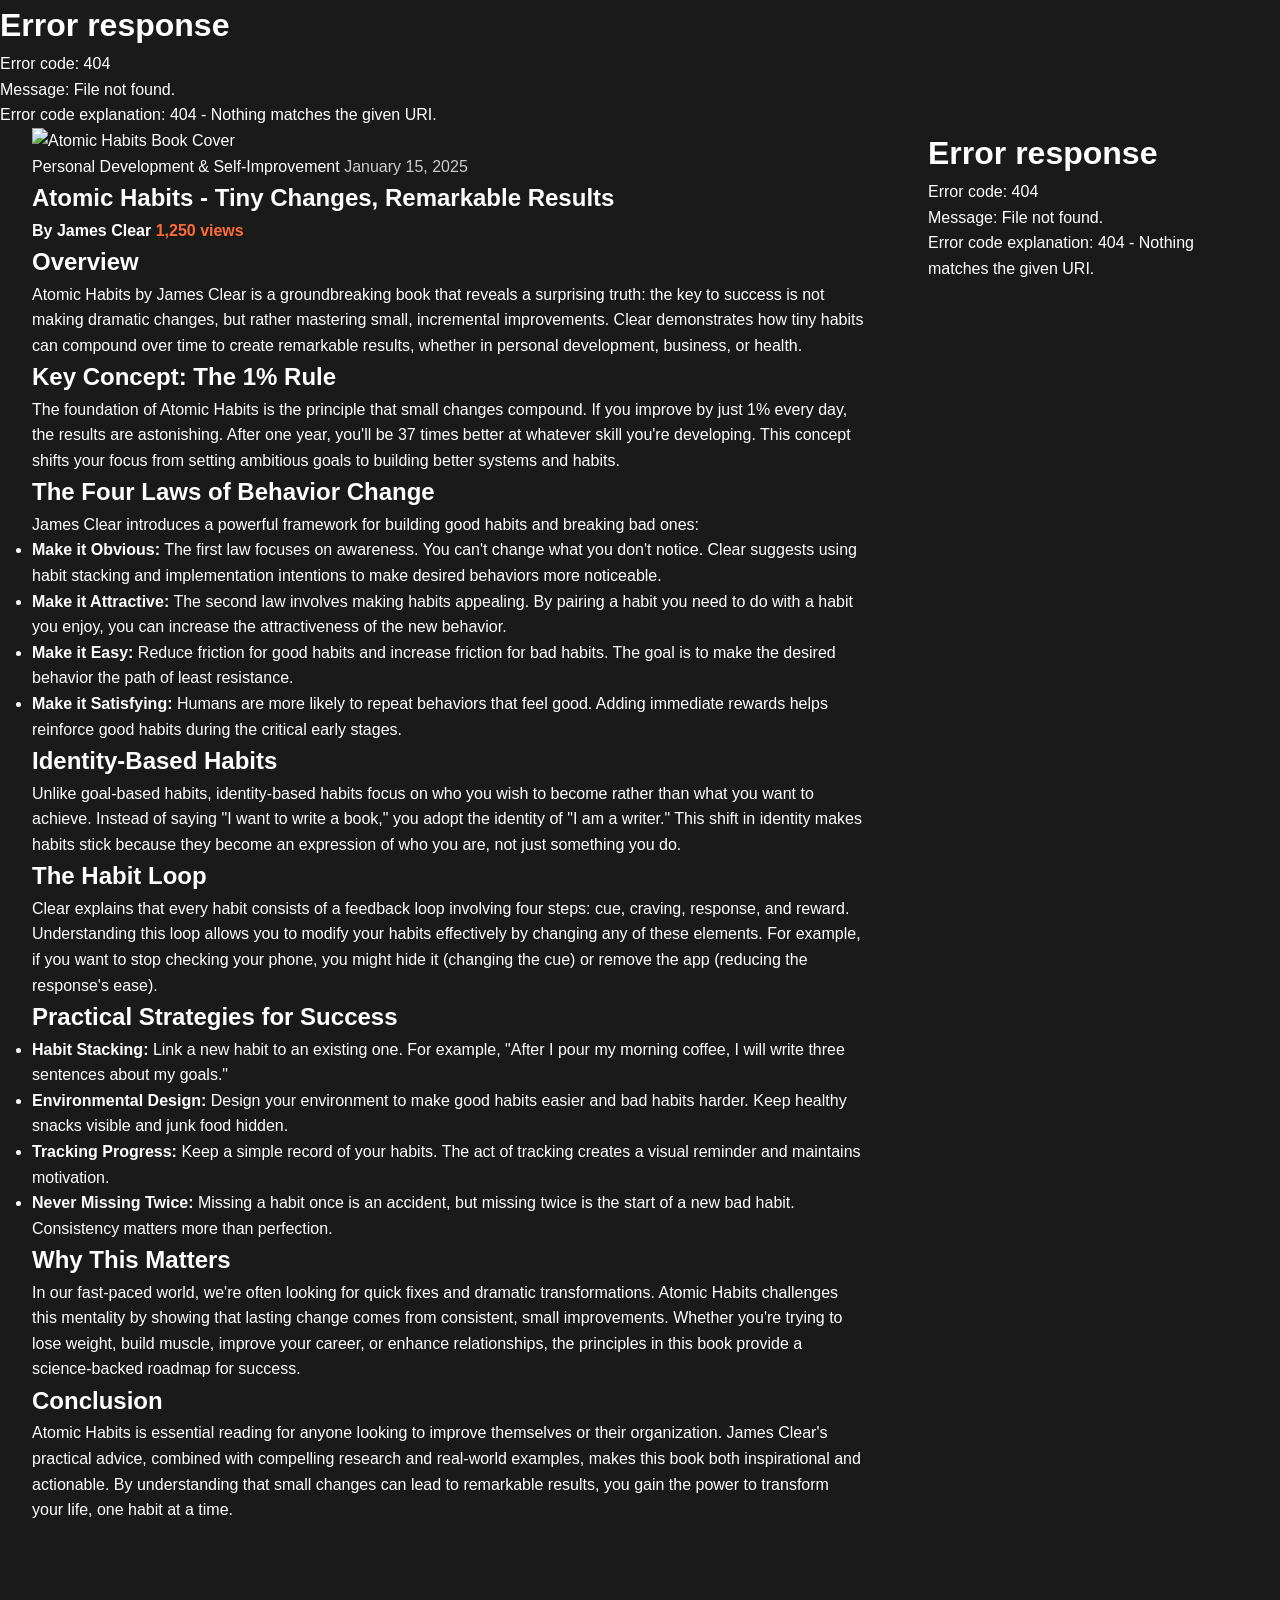
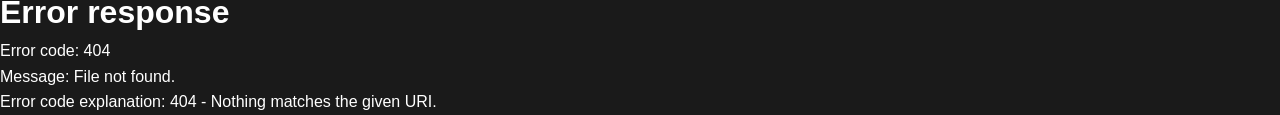
==== posts/atomic-habits.html @ c972b33b "Create atomic-habits.html" ====
<!DOCTYPE html>
<html lang="en">
<head>
    <meta charset="UTF-8">
    <meta name="viewport" content="width=device-width, initial-scale=1.0">
    <meta name="description" content="Atomic Habits by James Clear - Learn how tiny incremental changes can lead to remarkable results. A comprehensive summary of the habit-building framework.">
    <meta name="keywords" content="atomic habits, james clear, habits, productivity, personal development, self-improvement">
    <meta name="author" content="James Clear">
    <meta name="theme-color" content="#1a1a1a">
    
    <!-- Open Graph / Social -->
    <meta property="og:type" content="article">
    <meta property="og:url" content="https://booksummary.github.io/posts/atomic-habits.html">
    <meta property="og:title" content="Atomic Habits - Tiny Changes, Remarkable Results">
    <meta property="og:description" content="Learn how tiny incremental changes can lead to remarkable results. James Clear's Atomic Habits provides a framework for building good habits and breaking bad ones.">
    <meta property="og:image" content="https://images.unsplash.com/photo-1507842217343-583f20270319?w=800&h=600&fit=crop">
    
    <!-- Schema Markup -->
    <script type="application/ld+json">
    {
        "@context": "https://schema.org",
        "@type": "Article",
        "headline": "Atomic Habits - Tiny Changes, Remarkable Results",
        "description": "Comprehensive summary of James Clear's Atomic Habits",
        "author": {
            "@type": "Person",
            "name": "James Clear"
        },
        "datePublished": "2025-12-26",
        "image": "https://images.unsplash.com/photo-1507842217343-583f20270319?w=800&h=600&fit=crop",
        "publisher": {
            "@type": "Organization",
            "name": "BookSummary",
            "logo": {
                "@type": "ImageObject",
                "url": "https://booksummary.github.io/logo.svg"
            }
        }
    }
    </script>

    <title>Atomic Habits - Tiny Changes, Remarkable Results | BookSummary</title>
    <link rel="icon" type="image/svg+xml" href="../favicon.svg">
    <link rel="stylesheet" href="../styles.css">
</head>
<body>
    <div id="header-container"></div>
    
    <main>
        <div class="content-wrapper">
            <div class="main-content">
                <!-- Post Header -->
                <article class="post-article">
                    <div class="post-hero">
                        <img src="https://images.unsplash.com/photo-1507842217343-583f20270319?w=1000&h=600&fit=crop" alt="Atomic Habits Book Cover" class="post-hero-image">
                    </div>

                    <div class="post-header">
                        <div class="post-header-meta">
                            <span class="post-category">Personal Development & Self-Improvement</span>
                            <span class="post-date">January 15, 2025</span>
                        </div>
                        <h1>Atomic Habits - Tiny Changes, Remarkable Results</h1>
                        <div class="post-author-info">
                            <strong>By James Clear</strong>
                            <span class="post-views">1,250 views</span>
                        </div>
                    </div>

                    <!-- Post Content -->
                    <div class="post-body">
                        <section>
                            <h2>Overview</h2>
                            <p>Atomic Habits by James Clear is a groundbreaking book that reveals a surprising truth: the key to success is not making dramatic changes, but rather mastering small, incremental improvements. Clear demonstrates how tiny habits can compound over time to create remarkable results, whether in personal development, business, or health.</p>
                        </section>

                        <section>
                            <h2>Key Concept: The 1% Rule</h2>
                            <p>The foundation of Atomic Habits is the principle that small changes compound. If you improve by just 1% every day, the results are astonishing. After one year, you'll be 37 times better at whatever skill you're developing. This concept shifts your focus from setting ambitious goals to building better systems and habits.</p>
                        </section>

                        <section>
                            <h2>The Four Laws of Behavior Change</h2>
                            <p>James Clear introduces a powerful framework for building good habits and breaking bad ones:</p>
                            <ul>
                                <li><strong>Make it Obvious:</strong> The first law focuses on awareness. You can't change what you don't notice. Clear suggests using habit stacking and implementation intentions to make desired behaviors more noticeable.</li>
                                <li><strong>Make it Attractive:</strong> The second law involves making habits appealing. By pairing a habit you need to do with a habit you enjoy, you can increase the attractiveness of the new behavior.</li>
                                <li><strong>Make it Easy:</strong> Reduce friction for good habits and increase friction for bad habits. The goal is to make the desired behavior the path of least resistance.</li>
                                <li><strong>Make it Satisfying:</strong> Humans are more likely to repeat behaviors that feel good. Adding immediate rewards helps reinforce good habits during the critical early stages.</li>
                            </ul>
                        </section>

                        <section>
                            <h2>Identity-Based Habits</h2>
                            <p>Unlike goal-based habits, identity-based habits focus on who you wish to become rather than what you want to achieve. Instead of saying "I want to write a book," you adopt the identity of "I am a writer." This shift in identity makes habits stick because they become an expression of who you are, not just something you do.</p>
                        </section>

                        <section>
                            <h2>The Habit Loop</h2>
                            <p>Clear explains that every habit consists of a feedback loop involving four steps: cue, craving, response, and reward. Understanding this loop allows you to modify your habits effectively by changing any of these elements. For example, if you want to stop checking your phone, you might hide it (changing the cue) or remove the app (reducing the response's ease).</p>
                        </section>

                        <section>
                            <h2>Practical Strategies for Success</h2>
                            <ul>
                                <li><strong>Habit Stacking:</strong> Link a new habit to an existing one. For example, "After I pour my morning coffee, I will write three sentences about my goals."</li>
                                <li><strong>Environmental Design:</strong> Design your environment to make good habits easier and bad habits harder. Keep healthy snacks visible and junk food hidden.</li>
                                <li><strong>Tracking Progress:</strong> Keep a simple record of your habits. The act of tracking creates a visual reminder and maintains motivation.</li>
                                <li><strong>Never Missing Twice:</strong> Missing a habit once is an accident, but missing twice is the start of a new bad habit. Consistency matters more than perfection.</li>
                            </ul>
                        </section>

                        <section>
                            <h2>Why This Matters</h2>
                            <p>In our fast-paced world, we're often looking for quick fixes and dramatic transformations. Atomic Habits challenges this mentality by showing that lasting change comes from consistent, small improvements. Whether you're trying to lose weight, build muscle, improve your career, or enhance relationships, the principles in this book provide a science-backed roadmap for success.</p>
                        </section>

                        <section>
                            <h2>Conclusion</h2>
                            <p>Atomic Habits is essential reading for anyone looking to improve themselves or their organization. James Clear's practical advice, combined with compelling research and real-world examples, makes this book both inspirational and actionable. By understanding that small changes can lead to remarkable results, you gain the power to transform your life, one habit at a time.</p>
                        </section>
                    </div>

                    <!-- Navigation Links -->
                    <div class="post-navigation" id="postNavigation">
                        <!-- Populated by JS -->
                    </div>
                </article>
            </div>

            <!-- Sidebar -->
            <div id="sidebar-container"></div>
        </div>
    </main>

    <div id="footer-container"></div>

    <script src="../js/posts.js"></script>
    <script src="../js/components.js"></script>
    <script src="../js/post-detail.js"></script>
</body>
</html>
---- styles.css ----
:root {
  /* Brutalist Colors */
  --bg-primary: #1a1a1a;
  --bg-secondary: #2a2a2a;
  --text-primary: #ffffff;
  --text-secondary: #cccccc;
  --border-color: #404040;

  /* Colorful Accents */
  --accent-primary: #ff6b35;
  --accent-secondary: #004e89;
  --accent-tertiary: #1dd1a1;
  --accent-warning: #ffd60a;

  /* Spacing */
  --spacing-xs: 0.5rem;
  --spacing-sm: 1rem;
  --spacing-md: 1.5rem;
  --spacing-lg: 2rem;
  --spacing-xl: 3rem;
  --spacing-2xl: 4rem;

  /* Transitions */
  --transition-fast: 0.2s ease;
  --transition-smooth: 0.4s cubic-bezier(0.4, 0, 0.2, 1);
}

* {
  margin: 0;
  padding: 0;
  box-sizing: border-box;
}

html {
  scroll-behavior: smooth;
}

body {
  font-family: -apple-system, BlinkMacSystemFont, "Segoe UI", Roboto, "Helvetica Neue", sans-serif;
  background-color: var(--bg-primary);
  color: var(--text-primary);
  line-height: 1.6;
  font-size: 16px;
}

/* Header Styles */
.header {
  background-color: var(--bg-secondary);
  border-bottom: 2px solid var(--border-color);
  position: sticky;
  top: 0;
  z-index: 1000;
  backdrop-filter: blur(10px);
  background-color: rgba(42, 42, 42, 0.95);
}

.header-container {
  max-width: 1400px;
  margin: 0 auto;
  padding: var(--spacing-md) var(--spacing-lg);
  display: flex;
  justify-content: space-between;
  align-items: center;
  gap: var(--spacing-xl);
}

.logo-section {
  flex-shrink: 0;
}

.logo {
  display: flex;
  align-items: center;
  gap: var(--spacing-sm);
  text-decoration: none;
  color: var(--text-primary);
  font-size: 1.25rem;
  font-weight: 700;
  letter-spacing: -1px;
  transition: transform var(--transition-fast);
}

.logo:hover {
  transform: scale(1.05);
}

.logo-icon {
  color: var(--accent-primary);
  animation: float 3s ease-in-out infinite;
}

@keyframes float {
  0%,
  100% {
    transform: translateY(0px);
  }
  50% {
    transform: translateY(-8px);
  }
}

.nav-menu {
  flex: 1;
}

.nav-menu ul {
  list-style: none;
  display: flex;
  gap: var(--spacing-xl);
}

.nav-link {
  color: var(--text-secondary);
  text-decoration: none;
  text-transform: uppercase;
  font-size: 0.875rem;
  letter-spacing: 1px;
  font-weight: 600;
  position: relative;
  transition: color var(--transition-fast);
}

.nav-link::after {
  content: "";
  position: absolute;
  bottom: -4px;
  left: 0;
  width: 0;
  height: 2px;
  background: linear-gradient(90deg, var(--accent-primary), var(--accent-secondary));
  transition: width var(--transition-smooth);
}

.nav-link:hover {
  color: var(--text-primary);
}

.nav-link:hover::after {
  width: 100%;
}

.search-box {
  display: flex;
  background-color: var(--bg-primary);
  border: 1px solid var(--border-color);
  border-radius: 4px;
  overflow: hidden;
  flex-shrink: 0;
}

.search-box input {
  flex: 1;
  background: transparent;
  border: none;
  color: var(--text-primary);
  padding: var(--spacing-sm) var(--spacing-md);
  outline: none;
  width: 200px;
}

.search-box input::placeholder {
  color: var(--text-secondary);
}

.search-btn {
  background: transparent;
  border: none;
  color: var(--text-secondary);
  padding: var(--spacing-sm) var(--spacing-md);
  cursor: pointer;
  transition: color var(--transition-fast);
}

.search-btn:hover {
  color: var(--accent-primary);
}

/* Hero Section */
.hero-section {
  margin-bottom: var(--spacing-2xl);
  position: relative;
  overflow: hidden;
}

.slider-container {
  position: relative;
  max-width: 1400px;
  margin: 0 auto;
  padding: 0 var(--spacing-lg);
}

.slider {
  display: grid;
  grid-template-columns: repeat(auto-fit, minmax(300px, 1fr));
  gap: var(--spacing-lg);
  padding: var(--spacing-2xl) 0;
  overflow-x: auto;
  scroll-behavior: smooth;
  scroll-snap-type: x mandatory;
}

.slider::-webkit-scrollbar {
  height: 6px;
}

.slider::-webkit-scrollbar-track {
  background: var(--bg-secondary);
}

.slider::-webkit-scrollbar-thumb {
  background: var(--accent-primary);
  border-radius: 3px;
}

.slider-item {
  scroll-snap-align: start;
  flex-shrink: 0;
  width: 100%;
  aspect-ratio: 16 / 9;
  position: relative;
  cursor: pointer;
  animation: slideIn 0.6s cubic-bezier(0.34, 1.56, 0.64, 1);
}

@keyframes slideIn {
  from {
    opacity: 0;
    transform: translateX(30px);
  }
  to {
    opacity: 1;
    transform: translateX(0);
  }
}

.slider-item-image {
  width: 100%;
  height: 100%;
  object-fit: cover;
  border: 2px solid var(--border-color);
}

.slider-item-overlay {
  position: absolute;
  inset: 0;
  background: linear-gradient(180deg, transparent 30%, rgba(0, 0, 0, 0.8) 100%);
  display: flex;
  flex-direction: column;
  justify-content: flex-end;
  padding: var(--spacing-lg);
  color: var(--text-primary);
  transition: background var(--transition-smooth);
}

.slider-item:hover .slider-item-overlay {
  background: linear-gradient(180deg, transparent 0%, rgba(0, 0, 0, 0.95) 100%);
}

.slider-item-title {
  font-size: 1.5rem;
  font-weight: 700;
  margin-bottom: var(--spacing-sm);
  letter-spacing: -0.5px;
}

.slider-item-category {
  color: var(--accent-primary);
  font-size: 0.875rem;
  text-transform: uppercase;
  letter-spacing: 1px;
  font-weight: 600;
}

.slider-btn {
  position: absolute;
  top: 50%;
  transform: translateY(-50%);
  width: 48px;
  height: 48px;
  background-color: var(--accent-primary);
  border: none;
  color: var(--bg-primary);
  font-size: 24px;
  font-weight: bold;
  cursor: pointer;
  z-index: 10;
  transition: all var(--transition-fast);
  border-radius: 4px;
}

.slider-btn:hover {
  background-color: var(--accent-secondary);
  transform: translateY(-50%) scale(1.1);
}

.slider-btn.prev {
  left: var(--spacing-lg);
}

.slider-btn.next {
  right: var(--spacing-lg);
}

.slider-dots {
  display: flex;
  justify-content: center;
  gap: var(--spacing-sm);
  padding: var(--spacing-lg) 0 var(--spacing-2xl);
}

.dot {
  width: 12px;
  height: 12px;
  border-radius: 50%;
  background-color: var(--border-color);
  cursor: pointer;
  transition: all var(--transition-smooth);
  border: 2px solid transparent;
}

.dot.active {
  background-color: var(--accent-primary);
  width: 32px;
  border-radius: 6px;
}

.dot:hover {
  background-color: var(--accent-secondary);
}

/* Content Layout */
.content-wrapper {
  max-width: 1400px;
  margin: 0 auto;
  padding: 0 var(--spacing-lg);
  display: grid;
  grid-template-columns: 1fr 320px;
  gap: var(--spacing-2xl);
  margin-bottom: var(--spacing-2xl);
}

.main-content {
  display: flex;
  flex-direction: column;
  gap: var(--spacing-2xl);
}

/* Category Sections */
#category-sections {
  display: flex;
  flex-direction: column;
  gap: var(--spacing-2xl);
}

.category-section {
  animation: fadeIn 0.6s ease;
}

@keyframes fadeIn {
  from {
    opacity: 0;
    transform: translateY(20px);
  }
  to {
    opacity: 1;
    transform: translateY(0);
  }
}

.category-header {
  display: flex;
  align-items: center;
  gap: var(--spacing-md);
  margin-bottom: var(--spacing-lg);
  padding-bottom: var(--spacing-md);
  border-bottom: 2px solid var(--border-color);
}

.category-header h2 {
  font-size: 2rem;
  font-weight: 700;
  letter-spacing: -1px;
  margin: 0;
}

.category-tag {
  display: inline-block;
  background-color: var(--accent-primary);
  color: var(--bg-primary);
  padding: var(--spacing-xs) var(--spacing-md);
  border-radius: 4px;
  font-size: 0.75rem;
  font-weight: 700;
  text-transform: uppercase;
  letter-spacing: 0.5px;
}

.posts-grid {
  display: grid;
  grid-template-columns: repeat(auto-fill, minmax(280px, 1fr));
  gap: var(--spacing-lg);
}

.post-card {
  background-color: var(--bg-secondary);
  border: 1px solid var(--border-color);
  border-radius: 4px;
  overflow: hidden;
  cursor: pointer;
  transition: all var(--transition-smooth);
  display: flex;
  flex-direction: column;
  height: 100%;
}

.post-card:hover {
  border-color: var(--accent-primary);
  transform: translateY(-8px);
  box-shadow: 0 12px 24px rgba(255, 107, 53, 0.2);
}

.post-image {
  width: 100%;
  height: 200px;
  object-fit: cover;
  background: linear-gradient(135deg, var(--accent-primary), var(--accent-secondary));
}

.post-content {
  padding: var(--spacing-lg);
  flex: 1;
  display: flex;
  flex-direction: column;
}

.post-meta {
  display: flex;
  justify-content: space-between;
  align-items: center;
  margin-bottom: var(--spacing-sm);
  font-size: 0.875rem;
}

.post-date {
  color: var(--text-secondary);
}

.post-views {
  color: var(--accent-primary);
  font-weight: 600;
}

.post-title {
  font-size: 1.25rem;
  font-weight: 700;
  margin-bottom: var(--spacing-sm);
  line-height: 1.4;
  color: var(--text-primary);
}

.post-excerpt {
  color: var(--text-secondary);
  font-size: 0.95rem;
  margin-bottom: var(--spacing-md);
  flex: 1;
  line-height: 1.5;
}

.post-author {
  color: var(--text-secondary);
  font-size: 0.875rem;
  font-style: italic;
}

/* Widgets */
.widget {
  background-color: var(--bg-secondary);
  border: 1px solid var(--border-color);
  border-radius: 4px;
  padding: var(--spacing-lg);
  animation: slideUp 0.6s ease;
}

@keyframes slideUp {
  from {
    opacity: 0;
    transform: translateY(20px);
  }
  to {
    opacity: 1;
    transform: translateY(0);
  }
}

.widget h2 {
  font-size: 1.5rem;
  font-weight: 700;
  margin-bottom: var(--spacing-lg);
  padding-bottom: var(--spacing-md);
  border-bottom: 2px solid var(--accent-primary);
  letter-spacing: -0.5px;
}

.widget-content {
  display: flex;
  flex-direction: column;
  gap: var(--spacing-md);
}

.widget-item {
  padding: var(--spacing-md);
  background-color: var(--bg-primary);
  border: 1px solid var(--border-color);
  border-radius: 4px;
  cursor: pointer;
  transition: all var(--transition-fast);
}

.widget-item:hover {
  border-color: var(--accent-primary);
  background-color: rgba(255, 107, 53, 0.05);
}

.widget-item-title {
  font-weight: 600;
  margin-bottom: var(--spacing-xs);
  color: var(--text-primary);
}

.widget-item-meta {
  color: var(--text-secondary);
  font-size: 0.875rem;
}

/* Sidebar */
.sidebar {
  display: flex;
  flex-direction: column;
  gap: var(--spacing-2xl);
  height: fit-content;
  position: sticky;
  top: 100px;
}

.sidebar-widget {
  background-color: var(--bg-secondary);
  border: 1px solid var(--border-color);
  border-radius: 4px;
  padding: var(--spacing-lg);
}

.sidebar-widget h3 {
  font-size: 1.25rem;
  font-weight: 700;
  margin-bottom: var(--spacing-md);
  color: var(--text-primary);
  letter-spacing: -0.5px;
}

.category-list {
  list-style: none;
  display: flex;
  flex-direction: column;
  gap: var(--spacing-sm);
}

.category-list li {
  padding: var(--spacing-sm) 0;
  border-bottom: 1px solid var(--border-color);
}

.category-list li:last-child {
  border-bottom: none;
}

.category-list a {
  color: var(--text-secondary);
  text-decoration: none;
  transition: all var(--transition-fast);
  display: flex;
  justify-content: space-between;
  align-items: center;
}

.category-list a:hover {
  color: var(--accent-primary);
  padding-left: var(--spacing-sm);
}

.summary-list {
  display: flex;
  flex-direction: column;
  gap: var(--spacing-md);
}

.summary-item {
  padding: var(--spacing-md);
  background-color: var(--bg-primary);
  border-left: 3px solid var(--accent-primary);
  cursor: pointer;
  transition: all var(--transition-fast);
  border-radius: 2px;
}

.summary-item:hover {
  background-color: rgba(255, 107, 53, 0.05);
  padding-left: calc(var(--spacing-md) + var(--spacing-sm));
}

.summary-item-title {
  font-weight: 600;
  margin-bottom: var(--spacing-xs);
  color: var(--text-primary);
  font-size: 0.95rem;
}

.summary-item-meta {
  color: var(--text-secondary);
  font-size: 0.8rem;
}

/* Footer */
.footer {
  background-color: var(--bg-secondary);
  border-top: 2px solid var(--border-color);
  margin-top: var(--spacing-2xl);
  padding: var(--spacing-2xl) var(--spacing-lg) var(--spacing-lg);
}

.footer-content {
  max-width: 1400px;
  margin: 0 auto;
  display: grid;
  grid-template-columns: repeat(auto-fit, minmax(250px, 1fr));
  gap: var(--spacing-2xl);
  margin-bottom: var(--spacing-2xl);
}

.footer-section h4 {
  font-size: 1.1rem;
  font-weight: 700;
  margin-bottom: var(--spacing-md);
  color: var(--text-primary);
}

.footer-section p {
  color: var(--text-secondary);
  line-height: 1.6;
}

.footer-section ul {
  list-style: none;
  display: flex;
  flex-direction: column;
  gap: var(--spacing-sm);
}

.footer-section a {
  color: var(--text-secondary);
  text-decoration: none;
  transition: color var(--transition-fast);
}

.footer-section a:hover {
  color: var(--accent-primary);
}

.footer-bottom {
  max-width: 1400px;
  margin: 0 auto;
  text-align: center;
  padding-top: var(--spacing-lg);
  border-top: 1px solid var(--border-color);
  color: var(--text-secondary);
  font-size: 0.9rem;
}

.footer-bottom p {
  margin: var(--spacing-sm) 0;
}

/* Responsive */
@media (max-width: 1024px) {
  .content-wrapper {
    grid-template-columns: 1fr;
  }

  .sidebar {
    position: static;
    top: auto;
  }

  .header-container {
    flex-wrap: wrap;
    gap: var(--spacing-lg);
  }

  .nav-menu ul {
    gap: var(--spacing-lg);
  }

  .search-box {
    order: 3;
    width: 100%;
  }
}

@media (max-width: 768px) {
  .slider-btn {
    width: 40px;
    height: 40px;
    font-size: 18px;
  }

  .slider-btn.prev {
    left: var(--spacing-md);
  }

  .slider-btn.next {
    right: var(--spacing-md);
  }

  .posts-grid {
    grid-template-columns: 1fr;
  }

  .category-header h2 {
    font-size: 1.5rem;
  }

  .header-container {
    padding: var(--spacing-md);
    gap: var(--spacing-md);
  }

  .nav-menu ul {
    gap: var(--spacing-md);
  }

  .nav-link {
    font-size: 0.8rem;
  }

  .search-box {
    width: 100%;
  }
}

/* Loading Animation */
.loading {
  display: inline-block;
  width: 20px;
  height: 20px;
  border: 3px solid var(--border-color);
  border-radius: 50%;
  border-top-color: var(--accent-primary);
  animation: spin 0.8s linear infinite;
}

@keyframes spin {
  to {
    transform: rotate(360deg);
  }
}

/* No posts message */
.no-posts {
  padding: var(--spacing-2xl);
  text-align: center;
  color: var(--text-secondary);
  border: 2px dashed var(--border-color);
  border-radius: 4px;
  background-color: var(--bg-secondary);
}

.no-posts p {
  margin: 0;
  font-size: 1.1rem;
}
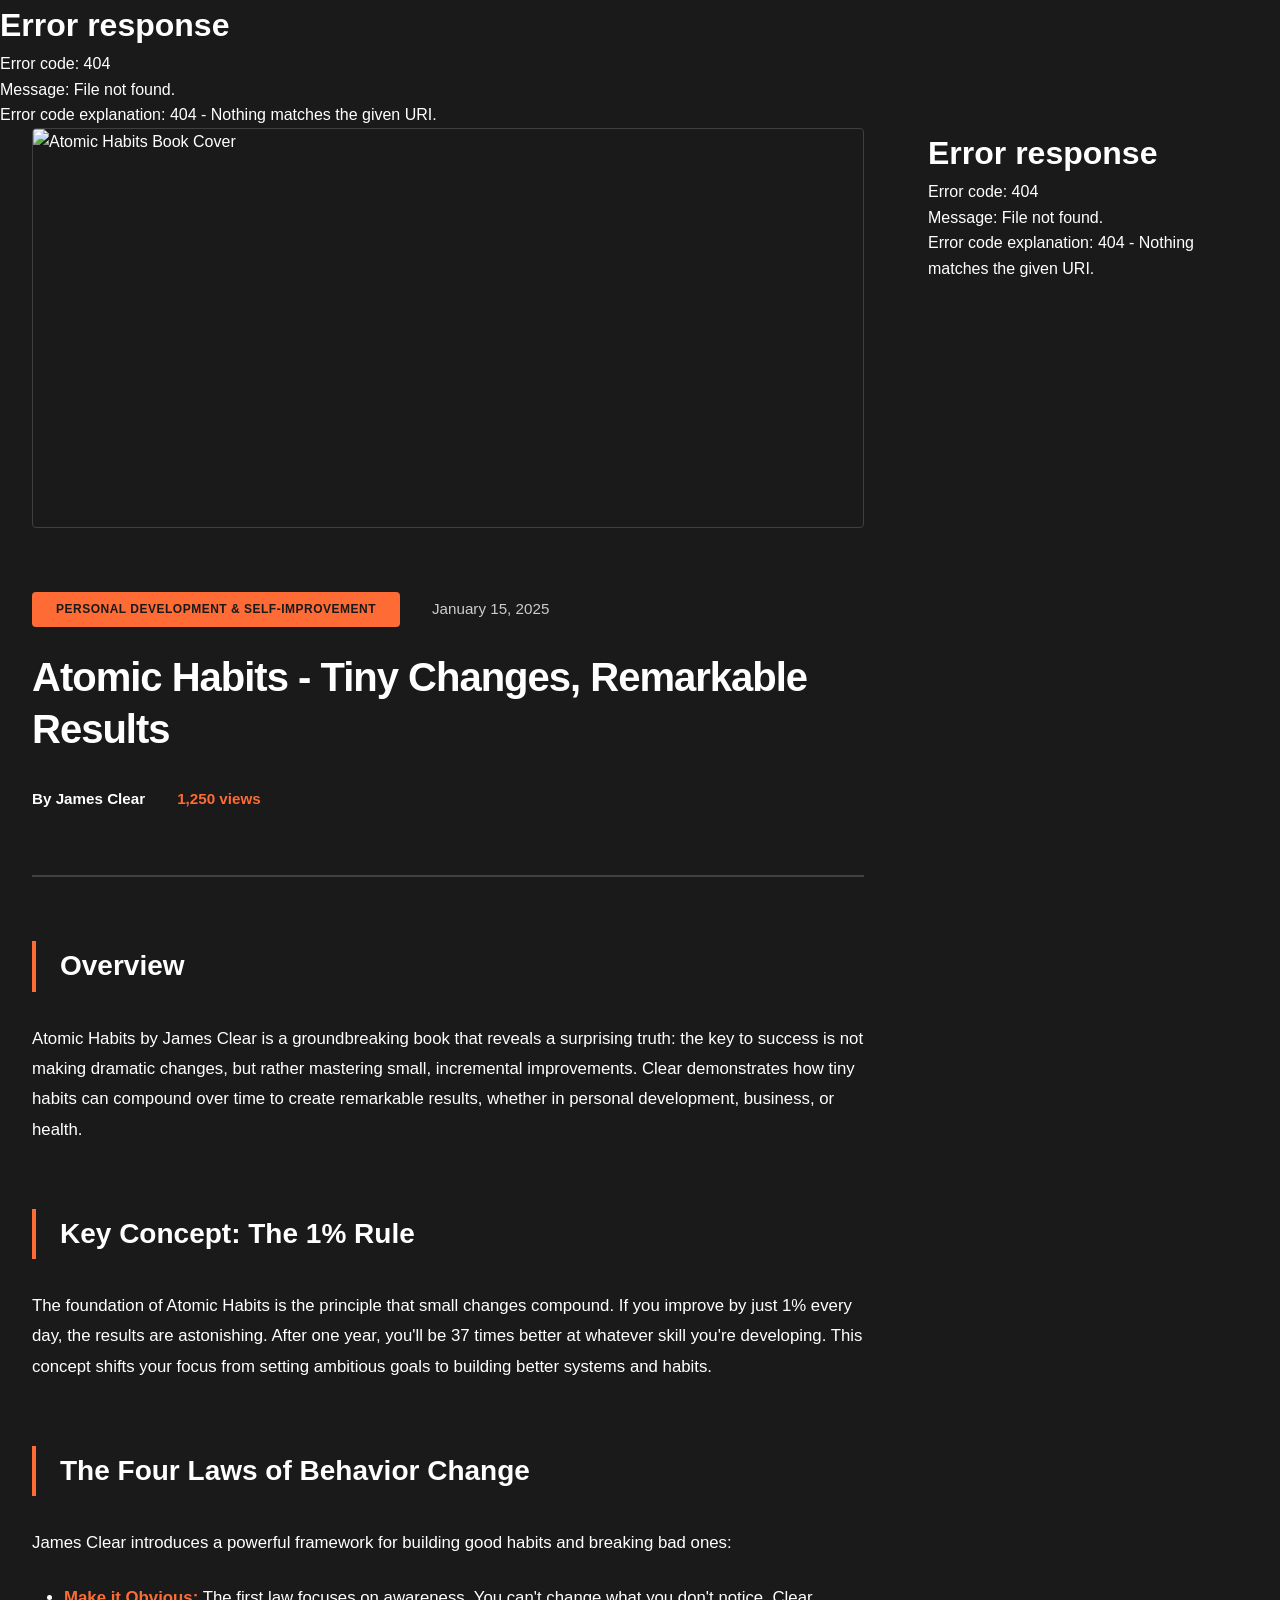
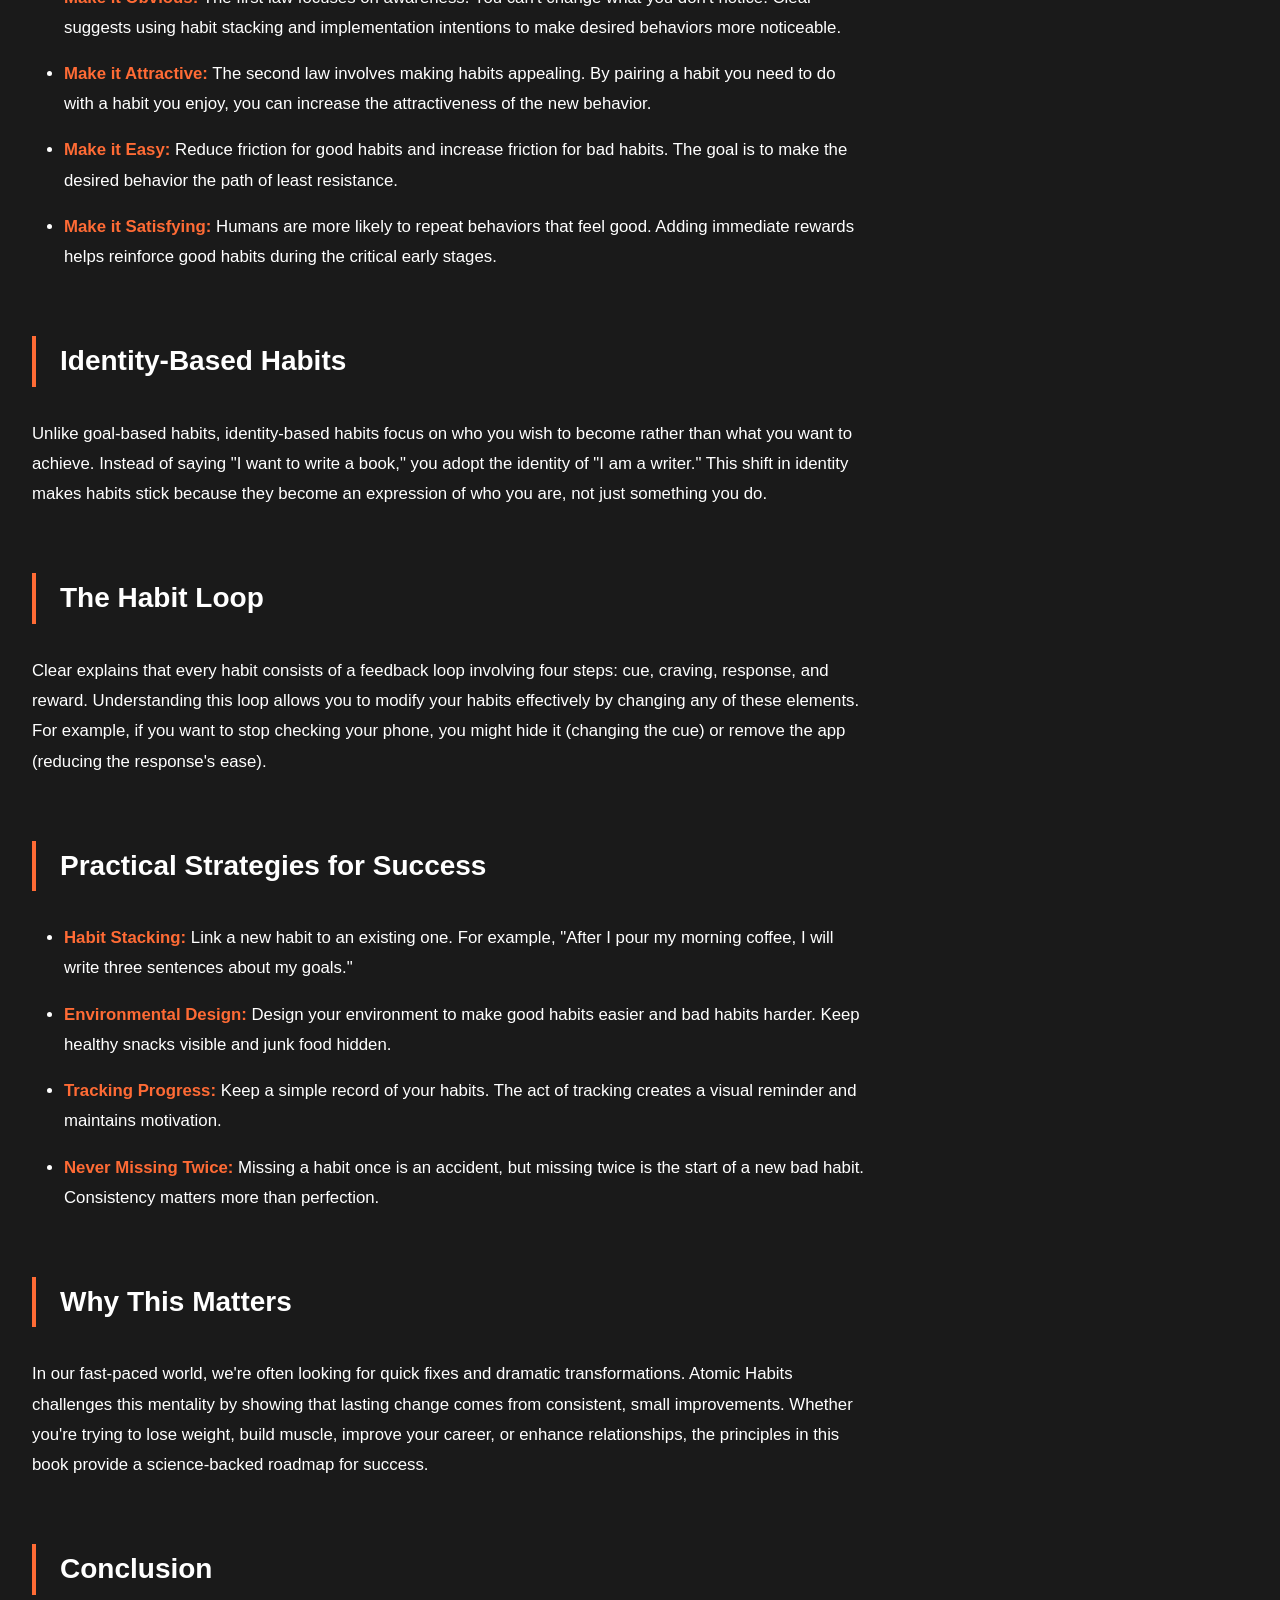
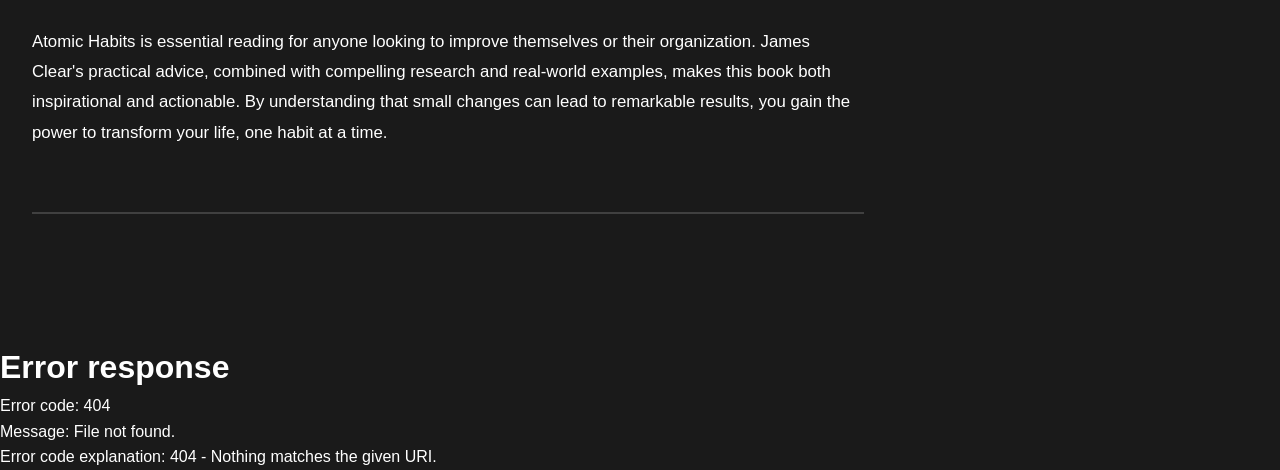
==== commit 52b047a8: "Update atomic-habits.html" ====
--- a/posts/atomic-habits.html
+++ b/posts/atomic-habits.html
@@ -26,7 +26,7 @@
             "@type": "Person",
             "name": "James Clear"
         },
-        "datePublished": "2025-12-26",
+        "datePublished": "2025-01-15",
         "image": "https://images.unsplash.com/photo-1507842217343-583f20270319?w=800&h=600&fit=crop",
         "publisher": {
             "@type": "Organization",
@@ -44,12 +44,13 @@
     <link rel="stylesheet" href="../styles.css">
 </head>
 <body>
+    <!-- Use relative paths for loading components from parent directory -->
     <div id="header-container"></div>
     
     <main>
         <div class="content-wrapper">
             <div class="main-content">
-                <!-- Post Header -->
+                <!-- Post Article -->
                 <article class="post-article">
                     <div class="post-hero">
                         <img src="https://images.unsplash.com/photo-1507842217343-583f20270319?w=1000&h=600&fit=crop" alt="Atomic Habits Book Cover" class="post-hero-image">
@@ -121,20 +122,22 @@
                         </section>
                     </div>
 
-                    <!-- Navigation Links -->
+                    <!-- Post Navigation - Populated by JS -->
                     <div class="post-navigation" id="postNavigation">
-                        <!-- Populated by JS -->
+                        <!-- Next/Previous posts will be rendered here -->
                     </div>
                 </article>
             </div>
 
-            <!-- Sidebar -->
+            <!-- Sidebar Component -->
             <div id="sidebar-container"></div>
         </div>
     </main>
 
+    <!-- Footer Component -->
     <div id="footer-container"></div>
 
+    <!-- Load scripts in correct order: posts data first, then component loader, then post detail handler -->
     <script src="../js/posts.js"></script>
     <script src="../js/components.js"></script>
     <script src="../js/post-detail.js"></script>
--- a/styles.css
+++ b/styles.css
@@ -777,3 +777,231 @@
   margin: 0;
   font-size: 1.1rem;
 }
+
+/* Post Detail Page Styles */
+
+.post-article {
+  animation: fadeIn 0.6s ease;
+}
+
+.post-hero {
+  width: 100%;
+  height: 400px;
+  margin-bottom: var(--spacing-2xl);
+  border-radius: 4px;
+  overflow: hidden;
+  border: 1px solid var(--border-color);
+}
+
+.post-hero-image {
+  width: 100%;
+  height: 100%;
+  object-fit: cover;
+}
+
+.post-header {
+  margin-bottom: var(--spacing-2xl);
+  padding-bottom: var(--spacing-2xl);
+  border-bottom: 2px solid var(--border-color);
+}
+
+.post-header-meta {
+  display: flex;
+  gap: var(--spacing-lg);
+  align-items: center;
+  margin-bottom: var(--spacing-md);
+  flex-wrap: wrap;
+}
+
+.post-category {
+  display: inline-block;
+  background-color: var(--accent-primary);
+  color: var(--bg-primary);
+  padding: var(--spacing-xs) var(--spacing-md);
+  border-radius: 4px;
+  font-size: 0.75rem;
+  font-weight: 700;
+  text-transform: uppercase;
+  letter-spacing: 0.5px;
+}
+
+.post-date {
+  color: var(--text-secondary);
+  font-size: 0.95rem;
+  font-weight: 500;
+}
+
+.post-header h1 {
+  font-size: 2.5rem;
+  font-weight: 700;
+  line-height: 1.3;
+  margin-bottom: var(--spacing-lg);
+  letter-spacing: -1px;
+}
+
+.post-author-info {
+  display: flex;
+  gap: var(--spacing-lg);
+  align-items: center;
+  color: var(--text-secondary);
+  font-size: 0.95rem;
+  flex-wrap: wrap;
+}
+
+.post-author-info strong {
+  color: var(--text-primary);
+}
+
+.post-views {
+  display: flex;
+  align-items: center;
+  gap: var(--spacing-xs);
+  color: var(--accent-primary);
+  font-weight: 600;
+}
+
+.post-body {
+  line-height: 1.8;
+  color: var(--text-primary);
+  margin-bottom: var(--spacing-2xl);
+}
+
+.post-body section {
+  margin-bottom: var(--spacing-2xl);
+}
+
+.post-body h2 {
+  font-size: 1.75rem;
+  font-weight: 700;
+  margin-bottom: var(--spacing-lg);
+  margin-top: var(--spacing-lg);
+  color: var(--text-primary);
+  border-left: 4px solid var(--accent-primary);
+  padding-left: var(--spacing-md);
+}
+
+.post-body h2:first-child {
+  margin-top: 0;
+}
+
+.post-body p {
+  margin-bottom: var(--spacing-md);
+  font-size: 1.05rem;
+}
+
+.post-body ul,
+.post-body ol {
+  margin-bottom: var(--spacing-md);
+  margin-left: var(--spacing-lg);
+}
+
+.post-body li {
+  margin-bottom: var(--spacing-sm);
+  font-size: 1.05rem;
+}
+
+.post-body strong {
+  color: var(--accent-primary);
+  font-weight: 700;
+}
+
+.post-body em {
+  color: var(--accent-secondary);
+  font-style: italic;
+}
+
+/* Post Navigation */
+.post-navigation {
+  padding-top: var(--spacing-2xl);
+  margin-top: var(--spacing-2xl);
+  border-top: 2px solid var(--border-color);
+}
+
+.post-nav-wrapper {
+  display: grid;
+  grid-template-columns: 1fr 1fr;
+  gap: var(--spacing-lg);
+}
+
+.post-nav-link {
+  display: flex;
+  align-items: center;
+  gap: var(--spacing-md);
+  padding: var(--spacing-lg);
+  background-color: var(--bg-secondary);
+  border: 1px solid var(--border-color);
+  border-radius: 4px;
+  text-decoration: none;
+  color: var(--text-primary);
+  transition: all var(--transition-smooth);
+}
+
+.post-nav-link:not(.disabled):hover {
+  border-color: var(--accent-primary);
+  background-color: rgba(255, 107, 53, 0.05);
+  transform: translateX(8px);
+}
+
+.post-nav-link.post-nav-prev:hover {
+  transform: translateX(-8px);
+}
+
+.post-nav-link.disabled {
+  opacity: 0.4;
+  cursor: not-allowed;
+  pointer-events: none;
+}
+
+.post-nav-arrow {
+  font-size: 1.5rem;
+  color: var(--accent-primary);
+  flex-shrink: 0;
+}
+
+.post-nav-prev .post-nav-arrow {
+  order: -1;
+}
+
+.post-nav-content {
+  display: flex;
+  flex-direction: column;
+  gap: var(--spacing-xs);
+}
+
+.post-nav-label {
+  font-size: 0.875rem;
+  color: var(--text-secondary);
+  text-transform: uppercase;
+  letter-spacing: 0.5px;
+  font-weight: 600;
+}
+
+.post-nav-title {
+  font-size: 1.1rem;
+  font-weight: 700;
+  line-height: 1.4;
+}
+
+@media (max-width: 768px) {
+  .post-header h1 {
+    font-size: 1.75rem;
+  }
+
+  .post-hero {
+    height: 250px;
+  }
+
+  .post-body h2 {
+    font-size: 1.4rem;
+  }
+
+  .post-nav-wrapper {
+    grid-template-columns: 1fr;
+  }
+
+  .post-author-info {
+    flex-direction: column;
+    align-items: flex-start;
+    gap: var(--spacing-sm);
+  }
+}
